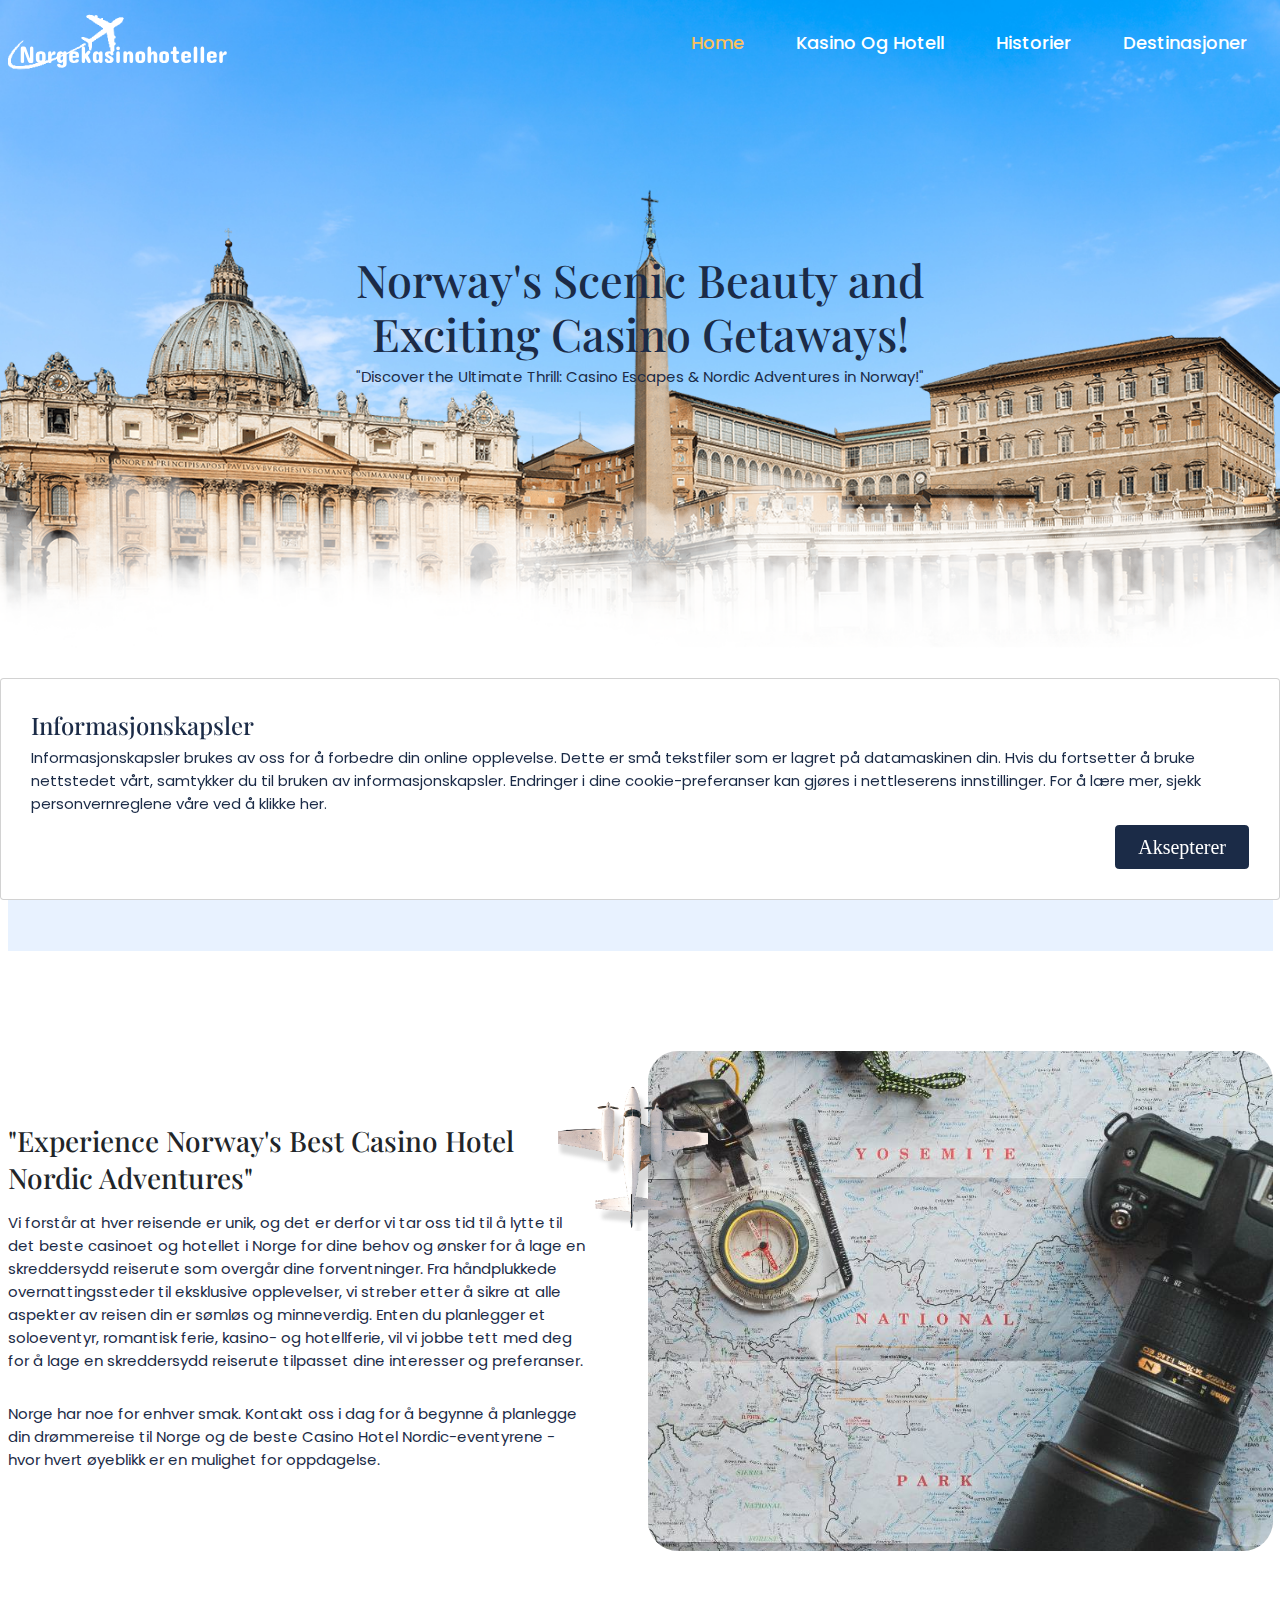
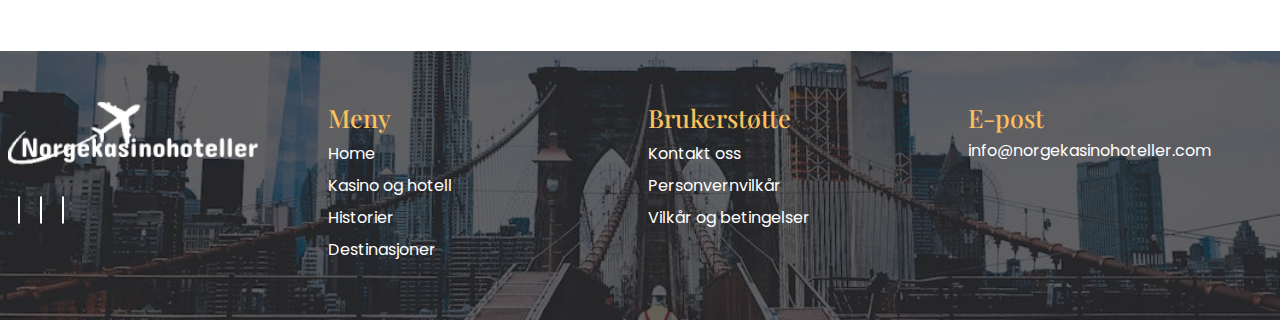
==== index.html @ 8694ae45 "update" ====
<!doctype html>
<html lang="en">

<head>
  <meta charset="utf-8">
  <meta name="viewport" content="width=device-width, initial-scale=1">
  <link rel="stylesheet" href="https://cdnjs.cloudflare.com/ajax/libs/font-awesome/6.4.0/css/all.min.css"
    integrity="sha512-iecdLmaskl7CVkqkXNQ/ZH/XLlvWZOJyj7Yy7tcenmpD1ypASozpmT/E0iPtmFIB46ZmdtAc9eNBvH0H/ZpiBw=="
    crossorigin="anonymous" referrerpolicy="no-referrer" />
  <link href="https://fonts.googleapis.com/css2?family=Playfair+Display:ital,wght@0,400..900;1,400..900&display=swap"
    rel="stylesheet">
  <link rel="preconnect" href="https://fonts.gstatic.com" crossorigin>
  <link
    href="https://fonts.googleapis.com/css2?family=Poppins:ital,wght@0,100;0,200;0,300;0,400;0,500;0,600;0,700;0,800;0,900;1,100;1,200;1,300;1,400;1,500;1,600;1,700;1,800;1,900&display=swap"
    rel="stylesheet">
  <link rel="stylesheet" href="css/bootstrap.css">
  <link rel="stylesheet" href="css/style.css">
  <link rel="stylesheet" href="css/responsive.css">
  <link rel="icon" href="images/favicon.png" type="image/x-icon">
  <title>Home</title>
</head>

<body>
  <!-- site-header start -->
  <header class="site-header">
    <div class="container">

      <div class="site-logo">
        <a href="index.html"><img src="images/header-logo.png" alt="site-logo" class="desk-logo"></a>
        <a href="index.html"><img src="images/header-logo1.png" alt="header-logo1" class="sticklogo"></a>
      </div>

      <nav class="site-nav">
        <ul>
          <li><a href="index.html" class=" menu active">Home</a></li>
          <li><a href="casino-hotel.html">Kasino og hotell</a></li>
          <li><a href="stories.html">Historier</a></li>
          <li><a href="destinations.html">Destinasjoner </a></li>
          <li class="closed-menu">
            <a href="#">×</a>
          </li>
        </ul>
      </nav>


      <div class="menu-toggle">
        <div class="bar-1"></div>
        <div class="bar-2"></div>
        <div class="bar-3"></div>
      </div>


    </div>
  </header>
  <!-- site header end -->

  <!-- site banner start -->
  <div class="homebanner banner">
    <div class="container">
      <div class="row">
        <div class="col-12">
          <div class="bannertitle">
            <h1>Norway's Scenic Beauty and Exciting Casino Getaways!</h1>
            <p>"Discover the Ultimate Thrill: Casino Escapes & Nordic Adventures in Norway!"</p>
          </div>
        </div>
      </div>
    </div>
  </div>
  <!-- site banner end -->


  <!-- site hometext start -->
  <div class="hometext">
    <div class="container">
      <div class="row">
        <div class="col-12">
          <div class="hometext-shadow">
            <h3>Beste kasinoer og hotellferier i Norge </h3>
            <p>Hos Norgekasinohoteller.com er vi glade for å ønske deg velkommen til en uforglemmelig reise gjennom det
              fantastiske landskapet, rike kulturen, spennende casino- og hotellopplevelsene som venter deg i Norge. Som
              ditt dedikerte reisebyrå spesialiserer vi oss på å skape personlige og oppslukende reiser som fanger
              essensen av denne fantastiske skandinaviske perlen. </p>
          </div>
        </div>
      </div>
    </div>
  </div>
  <!-- site hometext end -->


  <!-- site homecontent start -->
  <div class="homecontent">
    <div class="container">
      <div class="row flex-wrap-reverse">
        <div class="col-lg-6 col-ms-6 col-sm-12">
          <div class="homecontent-para">
            <h3 class="mb-4">"Experience Norway's Best Casino Hotel Nordic Adventures"</h3>
            <p class="mb-5">Vi forstår at hver reisende er unik, og det er derfor vi tar oss tid til å lytte til det
              beste casinoet og hotellet i Norge for dine behov og ønsker for å lage en skreddersydd reiserute som
              overgår dine forventninger. Fra håndplukkede overnattingssteder til eksklusive opplevelser, vi streber
              etter å sikre at alle aspekter av reisen din er sømløs og minneverdig. Enten du planlegger et soloeventyr,
              romantisk ferie, kasino- og hotellferie, vil vi jobbe tett med deg for å lage en skreddersydd reiserute
              tilpasset dine interesser og preferanser.
            </p>
            <p>Norge har noe for enhver smak. Kontakt oss i dag for å begynne å planlegge din drømmereise til Norge og
              de beste Casino Hotel Nordic-eventyrene - hvor hvert øyeblikk er en mulighet for oppdagelse. </p>
          </div>
        </div>
        <div class="col-lg-6 col-ms-6 col-sm-12">
          <div class="homecontent-picture">
            <img src="images/homecontent-img.jpg" alt="homecontent-img" class="img-fluid">
            <img src="images/aeroplane.png" alt="aeroplane" class="img-fluid aeroplane">
          </div>
        </div>
      </div>
    </div>
  </div>
  <!-- site homecontent end -->

  <!-- site footer start -->
  <div class="footer">
    <div class="container">
      <div class="row">
        <div class="col-lg-3 col-md-3 col-sm-12">
          <div class="footer-logo">
            <a href="index.html"><img src="images/footer-logo.png" alt="footerlogo" class="img-fluid"></a>
          </div>
          <div class="social-signals">
            <i class="fa-brands fa-facebook-f"></i>
            <i class="fa-brands fa-instagram"></i>
            <i class="fa-brands fa-twitter"></i>
          </div>
        </div>
        <div class="col-lg-3 col-md-3 col-sm-12">
          <div class="footer-links">
            <h3>Meny</h3>
            <ul>
              <li><a href="index.html">Home</a></li>
              <li><a href="casino-hotel.html">Kasino og hotell</a></li>
              <li><a href="stories.html">Historier</a></li>
              <li><a href="destinations.html">Destinasjoner </a></li>
            </ul>
          </div>
        </div>
        <div class="col-lg-3 col-md-3 col-sm-12">
          <div class="footer-links">
            <h3>Brukerstøtte</h3>
            <ul>
              <li><a href="contact-us.html">Kontakt oss</a></li>
              <li><a href="privacy-policy.html">Personvernvilkår</a></li>
              <li><a href="terms-conditions.html">Vilkår og betingelser</a></li>
            </ul>
          </div>
        </div>
        <div class="col-lg-3 col-md-3 col-sm-12">
          <div class="footer-adresse">
            <h3>E-post</h3>
            <div class="footer-mails">
              <div class="mails-names">
                <i aria-hidden="true" class="fas fa-envelope"></i><a href="mailto:norgekasinohoteller.com">
                  info@norgekasinohoteller.com</a>
              </div>
            </div>
          </div>
        </div>
      </div>
    </div>
  </div>
  <!-- site footer end -->

   <!--cookies start -->
<div class="card cookie-alert show">
  <div class="card-body p-5">
    <h4>Informasjonskapsler </h4>
    <p>Informasjonskapsler brukes av oss for å forbedre din online opplevelse. Dette er små tekstfiler som er lagret på datamaskinen din. Hvis du fortsetter å bruke nettstedet vårt, samtykker du til bruken av informasjonskapsler. Endringer i dine cookie-preferanser kan gjøres i nettleserens innstillinger. For å lære mer, sjekk personvernreglene våre ved å klikke her.</p>
      <div class="btn-toolbar justify-content-end">
          <a href="#" class="btn btn-primary accept-cookies">Aksepterer</a>
      </div>
  </div>
</div>
<!--cookies end -->

  <script src="js/bootstrap.js"></script>
  <script src="js/jquery.js"></script>
  <script src="js/owl.carousel.js"></script>


  <script>
    $(document).ready(function () {
      $(".menu-toggle").click(function () {
        $("body").addClass("toggle");
      });
    });

    $(document).ready(function () {
      $(".closed-menu").click(function () {
        $("body").removeClass("toggle");
      });
    });
  </script>

  <script>
    $(document).ready(function () {
      $(window).scroll(function () {
        var header = $("header");
        header.toggleClass("sticky", $(window).scrollTop() > 0);
      });
    });
  </script>



<script>
  (function () {
    "use strict";
 
    var cookieAlert = document.querySelector(".cookie-alert");
    var acceptCookies = document.querySelector(".accept-cookies");
 
    cookieAlert.offsetHeight; // Force browser to trigger reflow (https://stackoverflow.com/a/39451131)
 
    if (!getCookie("acceptCookies")) {
        cookieAlert.classList.add("show");
    }
 
    acceptCookies.addEventListener("click", function () {
        setCookie("acceptCookies", true, 60);
        cookieAlert.classList.remove("show");
    });
 })();
 
 // Cookie functions stolen from w3schools
 function setCookie(cname, cvalue, exdays) {
    var d = new Date();
    d.setTime(d.getTime() + (exdays * 24 * 60 * 60 * 1000));
    var expires = "expires=" + d.toUTCString();
    document.cookie = cname + "=" + cvalue + ";" + expires + ";path=/";
 }
 
 function getCookie(cname) {
    var name = cname + "=";
    var decodedCookie = decodeURIComponent(document.cookie);
    var ca = decodedCookie.split(';');
    for (var i = 0; i < ca.length; i++) {
        var c = ca[i];
        while (c.charAt(0) === ' ') {
            c = c.substring(1);
        }
        if (c.indexOf(name) === 0) {
            return c.substring(name.length, c.length);
        }
    }
    return "";
 }
      </script>


</body>

</html>
---- css/style.css ----
/*global start*/
li {
  list-style: none;
}

a,
button {
  font-family: "Poppins", sans-serif;
}

.primary-btn a {
  background: #1b2b47;
  display: inline-block;
  padding: 9px 35px;
  color: #fff;
  font-size: 16px;
  font-family: "Playfair Display";
  border-radius: 5px;
  border: 1px solid #1b2b47;
  position: relative;
}
.primary-btn a:hover {
  background-color: transparent;
  color: #1b2b47;
  font-weight: 500;
  filter: brightness(0) saturate(100%) invert(16%) sepia(19%) saturate(1427%) hue-rotate(179deg) brightness(95%) contrast(98%);
}
.primary-btn a::before {
  content: "";
  position: absolute;
  background: url(../images/arrow-right.png);
  background-repeat: no-repeat;
  background-size: cover;
  background-position: center;
  filter: invert(1);
  height: 20px;
  width: 20px;
  left: auto;
  right: 12px;
  top: 13px;
}

.banner {
  height: 450px;
  background-repeat: no-repeat;
  background-position: center;
  background-size: cover;
  object-fit: cover;
}

.banner::after {
  content: "";
  position: absolute;
  inset: 0;
  background: rgba(0, 0, 0, 0.44);
  z-index: 0;
  height: 450px;
}

.bannertitle {
  z-index: 1;
  position: absolute;
  transform: translate(-50%, -50%);
  left: 50%;
  top: 50%;
  text-align: center;
}

p {
  font-size: 15px;
  font-weight: 400;
  line-height: normal;
  color: #1b2b47;
  font-family: "Poppins", sans-serif;
}

h1 {
  font-size: 45px;
  font-weight: 500;
  color: #fff;
  font-family: "Playfair Display";
}
@media screen and (max-width: 992px) {
  h1 {
    font-size: 35px;
  }
}
@media screen and (max-width: 768px) {
  h1 {
    font-size: 27px;
  }
}
@media screen and (max-width: 575px) {
  h1 {
    font-size: 25px;
  }
}

h2 {
  font-size: 35px;
  line-height: normal;
  font-weight: 500;
  font-family: "Playfair Display";
}

h3 {
  font-size: 28px;
  line-height: normal;
  font-weight: 500;
  font-family: "Playfair Display";
}
@media screen and (max-width: 575px) {
  h3 {
    font-size: 21px;
  }
}

h4 {
  font-size: 24px;
  line-height: normal;
  font-weight: 500;
  font-family: "Playfair Display";
  color: #1b2b47;
}

* {
  box-sizing: border-box;
}

body {
  margin: 0;
  padding: 0;
  overflow-x: hidden;
  font-size: 1.6rem;
  font-family: "Roboto Slab", serif;
}

ul {
  margin: 0;
  padding: 0;
  list-style-type: none;
}

li {
  font-family: "Poppins";
}

img {
  width: 100%;
}

a {
  text-decoration: none;
  color: inherit;
}

a:focus {
  color: inherit;
}

html {
  font-size: 62.5%;
}

.container {
  max-width: 1280px;
  margin: 0 auto;
  width: 100%;
}

/*global end*/
/*header start*/
header.site-header {
  background: transparent;
  font-size: 18px;
  padding: 14px 0;
  font-weight: 700;
  text-transform: capitalize;
  color: #000000;
  position: absolute;
  top: 0;
  left: 0;
  right: 0;
  z-index: 999;
  width: 100%;
  transition: 0.3s;
}

header.site-header.sticky {
  background: white;
  padding: 10px 0;
  position: fixed;
}

.site-header .site-nav ul li a.active {
  color: #fcc05d;
}

.site-logo img {
  width: 100%;
  max-width: 300px;
}

img.sticklogo {
  display: none;
}

.sticky img.sticklogo {
  display: block !important;
}

.sticky img.desk-logo {
  display: none;
}

.site-nav a {
  padding: 8px 26px !important;
  display: inline-block;
  font-weight: 500;
  color: #fff;
}
.site-nav a:hover {
  color: #fcc05d;
}

.sticky .site-nav a {
  color: #1b2b47;
}

.site-header {
  padding: 10px 0;
}

.site-header .container {
  display: flex;
  justify-content: start;
  align-items: center;
}

.headerflex {
  display: flex;
  justify-content: start;
  align-items: center;
  gap: 70px;
}

nav.site-nav {
  max-width: 100%;
  margin-left: auto;
}

.site-nav ul {
  display: flex;
  align-items: center;
}

.closed-menu {
  display: none;
}

.menu-toggle {
  display: none !important;
}

/*header end*/
/*footer-css-start*/
.footer {
  background: url(../images/footerbg.jpg);
  background-repeat: no-repeat;
  background-size: cover;
  background-position: center;
  position: relative;
  z-index: 2;
  padding: 50px 0;
}
.footer::after {
  position: absolute;
  inset: 0;
  background: rgba(30, 33, 36, 0.69);
  content: "";
  z-index: -1;
}
.footer-logo img {
  max-width: 250px;
}
.footer-links h2 {
  color: #fcc05d;
}
.footer-links h3 {
  color: #fcc05d;
  font-size: 25px;
}
.footer-links li {
  margin: 8px 0;
}
.footer-links a {
  color: #fff;
}
.footer-links a:hover {
  color: #fcc05d;
}
.footer-adresse h2 {
  color: #fcc05d;
}
.footer-adresse h3 {
  color: #fcc05d;
  font-size: 25px;
}
.footer-adresse p {
  color: #fcc05d;
}
.footer-mails a,
.footer-mails i {
  color: #fff;
}

.social-signals {
  padding: 25px 0;
}
.social-signals i {
  color: #fff;
  font-size: 24px;
  text-align: center;
  line-height: 40px;
  margin: 0 10px;
  border: 1px solid #fff;
  border-radius: 30px;
  height: 40px;
  width: 40px;
  transition: 0.3s linear;
}
.social-signals i:hover {
  transform: translateY(-10px);
  color: #fcc05d;
}

/*footer-css-end*/
/*cookie start*/
.cookie-alert {
  position: fixed;
  bottom: 0;
  right: 0;
  width: 100%;
  margin: 0 !important;
  z-index: 999;
  opacity: 0;
  transform: translateY(100%);
  transition: all 500ms ease-out;
  left: 0;
}

.cookie-alert.show {
  opacity: 1;
  transform: translateY(0%);
  transition-delay: 1000ms;
}

a.btn.btn-primary.accept-cookies {
  background: #1b2b47;
  padding: 6px 22px;
  font-size: 20px;
  border: 1px solid #1b2b47;
  color: #fff;
}
a.btn.btn-primary.accept-cookies:hover {
  background-color: transparent;
  color: #1b2b47;
}

/*cookie end*/
/*Contact-css-start*/
.contactbanner.banner {
  background-image: url(../images/contactbanner.webp);
  position: relative;
}
.contactbanner.banner::after {
  display: none;
}

.contacttext {
  padding: 50px 0;
}
.contacttext span {
  color: #fcc05d;
  font-size: 19px;
  font-weight: 600;
}

/*Contact-css-end*/
/*privacy-policy start*/
.privacy__section.banner {
  background-image: url(../images/privacybanner.webp);
  text-align: center;
  position: relative;
}

.privacy-policy {
  padding: 40px 0;
}
.privacy-policy .content-wrap li {
  font-size: 15px;
  font-weight: 400;
  line-height: normal;
  color: #0C0B0B;
}

.terms {
  padding: 40px 0;
}
.terms .content-wrap li {
  font-size: 16px;
  font-weight: 400;
  line-height: normal;
  color: #0C0B0B;
}

.content-wrap h4 {
  color: #fcc05d;
  font-size: 25px;
  margin-bottom: 0;
}
.content-wrap p {
  font-size: 15px;
  padding-bottom: 15px;
}

/*privacy-policy end*/
/*terms-conditon start*/
.terms__section.banner {
  background-image: url(../images/termsbanner.webp);
  text-align: center;
  position: relative;
}

/*terms-conditon-end/


/*homebanner-css-start*/
.homebanner.banner {
  background-image: url(../images/homebanner.png);
  height: 650px;
  position: relative;
}
.homebanner.banner::after {
  content: none;
}
.homebanner.banner h1 {
  color: #1b2b47;
}

.hometext {
  background-color: #fff;
  padding: 50px 0;
}
.hometext-shadow {
  background-color: rgba(64, 146, 255, 0.1215686275);
  padding: 70px 34px;
}
.hometext-shadow p {
  position: relative;
  margin-bottom: 0;
}
.hometext-shadow p::before {
  position: absolute;
  content: "";
  width: 4px;
  height: 100%;
  background-color: #fcc05d;
  left: -15px;
  right: auto;
  bottom: 0;
}

.homecontent {
  padding: 50px 0 100px 0;
}
.homecontent-picture {
  position: relative;
}
.homecontent-picture img {
  height: 500px;
  border-radius: 30px;
  object-fit: cover;
}
.homecontent-para {
  display: flex;
  flex-direction: column;
  justify-content: center;
  height: 100%;
  margin-right: 45px;
}

img.img-fluid.aeroplane {
  max-width: 150px;
  max-height: 150px;
  width: 100%;
  position: absolute;
  left: -90px;
  top: 6%;
}

/*homebanner-css-end*/
/*casinohotel-css-start*/
.casinohotel.banner {
  background-image: url(../images/casinhotel-banner.jpg);
  position: relative;
}
.casinohotel.banner h1 {
  color: #fff;
}

.casinohotel {
  position: relative;
}
.casinohotel-card {
  display: grid;
  grid-template-columns: 1fr 1fr;
  gap: 40px;
  place-items: center;
  width: 100%;
}
.casinohotel-card img {
  border-radius: 18px;
  height: 100%;
  object-fit: cover;
}
.casinohotel-card h4 {
  padding: 20px 0 0 0;
}

.casinohotel-main .row {
  background: rgba(64, 146, 255, 0.1215686275);
  row-gap: 24px;
  padding: 20px;
  margin: 20px 0;
}

/*casinohotel-css-end*/
/*stories-css-start*/
.storiesbanner.banner {
  background-image: url(../images/storiesbanner.jpg);
  position: relative;
}
.storiesbanner.banner h1 {
  color: #fff;
}

section.cuisine__main {
  padding: 0 0 50px 0;
}

.cuisine__main .row.cuisine {
  row-gap: 40px;
}

.row.cuisine {
  margin: 30px 0;
}
.row.cuisine:last-of-type {
  margin-bottom: 0;
}

.row.space {
  padding-top: 20px;
}

.cuisine__text {
  padding: 50px 0;
  text-align: justify;
}
.cuisine__picture {
  position: relative;
}
.cuisine__picture img {
  height: 416px;
  object-fit: cover;
}
.cuisine__picture::after {
  position: absolute;
  inset: 0;
  background: rgba(0, 0, 0, 0.71);
  height: 100%;
  width: 100%;
  content: "";
}
.cuisine__body {
  position: relative;
  overflow: hidden;
}
.cuisine__part {
  position: absolute;
  width: 100%;
  inset: 0;
  display: flex;
  flex-direction: column;
  justify-content: center;
  height: 100%;
  padding-left: 20px;
}
.cuisine__part p {
  color: #fff;
  margin: 20px 0;
  width: 100%;
  font-size: 15px;
}
.cuisine__part h3 {
  font-weight: 600;
}
.cuisine__part h4 {
  color: #fcc05d;
  font-size: 25px;
  margin-bottom: 0;
}

.row.cuisine-space {
  margin-top: 30px;
}

.cuisine__body {
  transition: all 0.3s linear;
}

.cuisine__body:hover .cuisine__picture img {
  transform: scale(1.5);
}

.cuisine__picture img {
  height: 416px;
  object-fit: cover;
  transition: all 0.3s linear;
}

.cuisine__picture {
  overflow: hidden;
}

.culture-picture img {
  height: 670px;
  object-fit: cover;
}
.culture-text {
  display: flex;
  flex-direction: column;
  justify-content: center;
  height: 100%;
}
.culture-text p {
  border-bottom: 1px solid #cfcbcb;
}

/*stories-css-end*/
/*destination-css-start*/
.destinationbanner.banner {
  background-image: url(../images/destinationbanner.avif);
  position: relative;
}
.destinationbanner.banner h1 {
  color: #fff;
}

/*destination-css-end*/


/*# sourceMappingURL=style.css.map */
---- css/responsive.css ----
li {
  list-style: none;
}

a,
button {
  font-family: "Poppins", sans-serif;
}

.primary-btn a {
  background: #1b2b47;
  display: inline-block;
  padding: 9px 35px;
  color: #fff;
  font-size: 16px;
  font-family: "Playfair Display";
  border-radius: 5px;
  border: 1px solid #1b2b47;
  position: relative;
}
.primary-btn a:hover {
  background-color: transparent;
  color: #1b2b47;
  font-weight: 500;
  filter: brightness(0) saturate(100%) invert(16%) sepia(19%) saturate(1427%) hue-rotate(179deg) brightness(95%) contrast(98%);
}
.primary-btn a::before {
  content: "";
  position: absolute;
  background: url(../images/arrow-right.png);
  background-repeat: no-repeat;
  background-size: cover;
  background-position: center;
  filter: invert(1);
  height: 20px;
  width: 20px;
  left: auto;
  right: 12px;
  top: 13px;
}

.banner {
  height: 450px;
  background-repeat: no-repeat;
  background-position: center;
  background-size: cover;
  object-fit: cover;
}

.banner::after {
  content: "";
  position: absolute;
  inset: 0;
  background: rgba(0, 0, 0, 0.44);
  z-index: 0;
  height: 450px;
}

.bannertitle {
  z-index: 1;
  position: absolute;
  transform: translate(-50%, -50%);
  left: 50%;
  top: 50%;
  text-align: center;
}

p {
  font-size: 15px;
  font-weight: 400;
  line-height: normal;
  color: #1b2b47;
  font-family: "Poppins", sans-serif;
}

h1 {
  font-size: 45px;
  font-weight: 500;
  color: #fff;
  font-family: "Playfair Display";
}
@media screen and (max-width: 992px) {
  h1 {
    font-size: 35px;
  }
}
@media screen and (max-width: 768px) {
  h1 {
    font-size: 27px;
  }
}
@media screen and (max-width: 575px) {
  h1 {
    font-size: 25px;
  }
}

h2 {
  font-size: 35px;
  line-height: normal;
  font-weight: 500;
  font-family: "Playfair Display";
}

h3 {
  font-size: 28px;
  line-height: normal;
  font-weight: 500;
  font-family: "Playfair Display";
}
@media screen and (max-width: 575px) {
  h3 {
    font-size: 21px;
  }
}

h4 {
  font-size: 24px;
  line-height: normal;
  font-weight: 500;
  font-family: "Playfair Display";
  color: #1b2b47;
}

/*media queries start*/
@media screen and (max-width: 1199px) {
  .container {
    padding: 0 20px;
  }
  .site-logo img {
    max-width: 180px;
  }
  .site-nav a {
    display: inline-block;
  }
  .site-nav li {
    font-size: 16px;
  }
}
@media screen and (max-width: 1024px) {
  .site-nav a {
    display: inline-block;
    padding: 8px 9px;
  }
  .site-nav li {
    font-size: 15px;
  }
}
@media screen and (max-width: 991px) {
  /*header start*/
  .site-nav {
    position: fixed;
    top: 0;
    left: 0;
    right: 0;
    bottom: 0;
    width: 300px;
    background: #1b2b47;
    transition: 0.4s cubic-bezier(0, 0, 0.13, 0.61);
    transform: translateX(-100%);
  }
  .sticky .site-nav {
    background: #ffffff;
    max-width: unset;
    margin: unset;
  }
  .site-nav ul {
    display: block;
    padding: 75px 60px 0;
    display: inline-block !important;
  }
  .menu-toggle {
    display: block !important;
    cursor: pointer;
  }
  .closed-menu {
    font-size: 40px;
    color: #fff;
    position: absolute;
    top: -5px;
    right: 15px;
    display: inline-block;
  }
  .closed-menu a:hover {
    color: #fff;
  }
  .closed-menu {
    display: block;
  }
  .toggle .site-nav {
    transform: translateX(0);
  }
  .closed-menu {
    display: block;
  }
  .site-header {
    padding: 20px 0;
    background-color: transparent;
    position: fixed;
    top: 0;
    left: 0;
    right: 0;
    width: 100%;
    z-index: 9999999;
    transition: all 0.5s linear;
  }
  .site-header .container {
    display: flex;
    flex-wrap: wrap;
    justify-content: space-between;
    align-items: center;
  }
  .site-logo img {
    max-width: 20rem;
  }
  .site-nav ul {
    display: block !important;
    flex-wrap: wrap;
    padding: 20px;
  }
  .site-nav li a {
    font-size: 17px;
    display: inline-block;
    padding: 0.8rem 2rem;
    text-transform: capitalize;
    color: #fff;
    position: relative;
    white-space: nowrap;
  }
  .site-nav li a:hover::after {
    width: 100%;
    transition: all 0.3s linear;
  }
  .site-nav .closed-menu a {
    font-size: 45px;
  }
  .menu-toggle .bar-1,
  .bar-2,
  .bar-3 {
    width: 2.5rem;
    height: 2px;
    background-color: #fcc05d;
    margin: 0.6rem 0;
    transition: all 0.3s linear;
    display: block;
  }
  ul.dropdown-content {
    position: absolute;
    width: 250px;
    background: transparent;
    top: 100%;
    left: 0;
    background: #fff;
    display: none;
  }
  .dropdown:hover .dropdown-content {
    display: block;
  }
  .bar-2 {
    width: 30px;
  }
  .bd-header-top__meta span {
    display: block;
    color: #fff;
    font-size: 16px;
    line-height: 32px;
    font-weight: 400;
  }
  .bd-header-top__meta a {
    display: block;
    color: #fff;
    font-size: 16px;
    line-height: 32px;
    font-weight: 600;
    opacity: 0.7;
  }
  nav.site-nav {
    max-width: unset;
    margin: unset;
  }
  .homecontent {
    padding: 50px 0;
  }
  img.img-fluid.aeroplane {
    left: 81%;
    top: 80%;
  }
  .homecontent-para {
    margin-right: 0;
  }
  .casinohotel-card {
    display: grid;
    grid-template-columns: 1fr;
    gap: 0;
    place-items: center;
    width: 100%;
  }
}
@media screen and (max-width: 767px) {
  img.img-fluid.aeroplane {
    left: 77%;
    top: 85%;
  }
  img.img-fluid.aeroplane {
    left: 36%;
    top: 67%;
  }
}
@media screen and (max-width: 575px) {
  .site-nav {
    width: 100%;
  }
  .casinohotel-main .row {
    padding: 0;
    margin: 0;
  }
  .bannertitle {
    width: 100%;
  }
  .hometext-shadow p::before {
    display: none;
  }
  .hometext-shadow {
    padding: 70px 15px;
  }
  .homecontent-para p {
    text-align: justify;
  }
}


/*# sourceMappingURL=responsive.css.map */
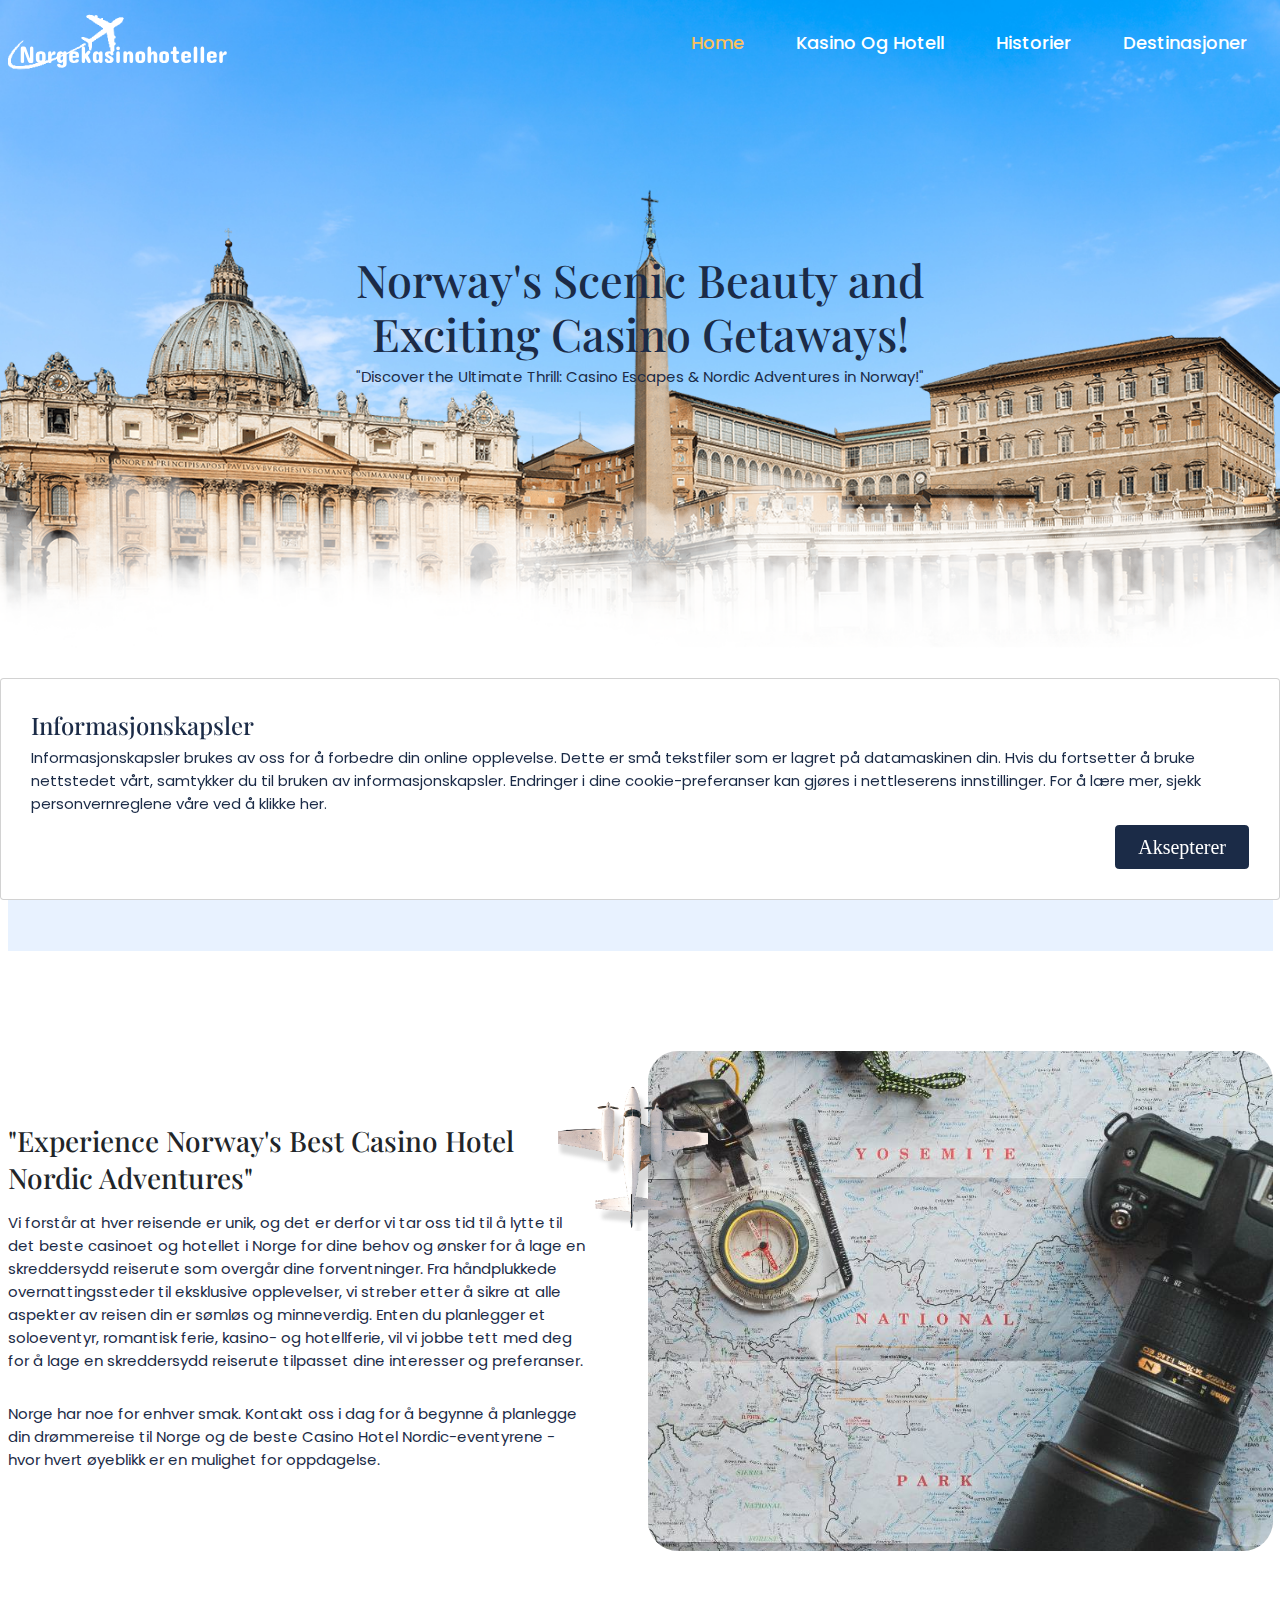
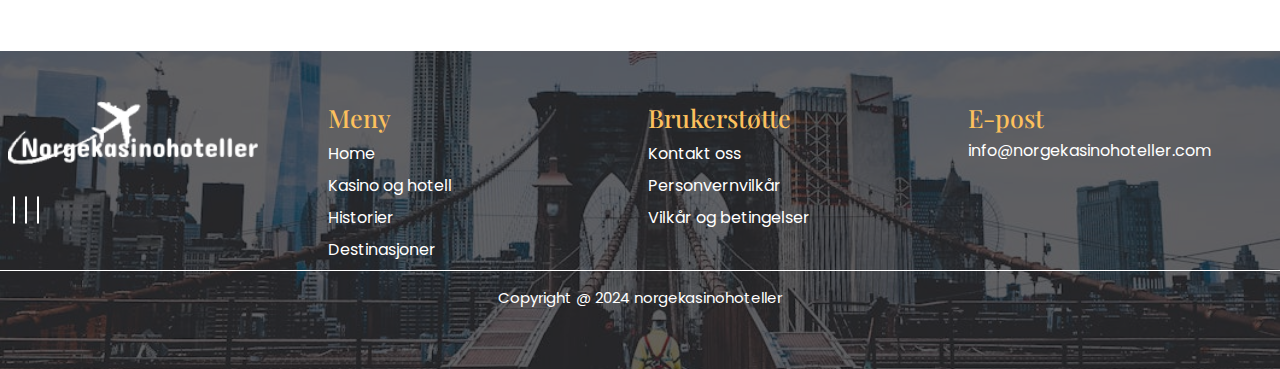
==== commit 66e904b5: "update" ====
--- a/index.html
+++ b/index.html
@@ -165,21 +165,27 @@
           </div>
         </div>
       </div>
+      <div class="row">
+        <p class="copyrighttext pt-4">Copyright @ 2024 norgekasinohoteller</p>
+      </div>
     </div>
   </div>
   <!-- site footer end -->
 
-   <!--cookies start -->
-<div class="card cookie-alert show">
-  <div class="card-body p-5">
-    <h4>Informasjonskapsler </h4>
-    <p>Informasjonskapsler brukes av oss for å forbedre din online opplevelse. Dette er små tekstfiler som er lagret på datamaskinen din. Hvis du fortsetter å bruke nettstedet vårt, samtykker du til bruken av informasjonskapsler. Endringer i dine cookie-preferanser kan gjøres i nettleserens innstillinger. For å lære mer, sjekk personvernreglene våre ved å klikke her.</p>
+  <!--cookies start -->
+  <div class="card cookie-alert show">
+    <div class="card-body p-5">
+      <h4>Informasjonskapsler </h4>
+      <p>Informasjonskapsler brukes av oss for å forbedre din online opplevelse. Dette er små tekstfiler som er lagret
+        på datamaskinen din. Hvis du fortsetter å bruke nettstedet vårt, samtykker du til bruken av informasjonskapsler.
+        Endringer i dine cookie-preferanser kan gjøres i nettleserens innstillinger. For å lære mer, sjekk
+        personvernreglene våre ved å klikke her.</p>
       <div class="btn-toolbar justify-content-end">
-          <a href="#" class="btn btn-primary accept-cookies">Aksepterer</a>
-      </div>
-  </div>
-</div>
-<!--cookies end -->
+        <a href="#" class="btn btn-primary accept-cookies">Aksepterer</a>
+      </div>
+    </div>
+  </div>
+  <!--cookies end -->
 
   <script src="js/bootstrap.js"></script>
   <script src="js/jquery.js"></script>
@@ -211,49 +217,49 @@
 
 
 
-<script>
-  (function () {
-    "use strict";
- 
-    var cookieAlert = document.querySelector(".cookie-alert");
-    var acceptCookies = document.querySelector(".accept-cookies");
- 
-    cookieAlert.offsetHeight; // Force browser to trigger reflow (https://stackoverflow.com/a/39451131)
- 
-    if (!getCookie("acceptCookies")) {
+  <script>
+    (function () {
+      "use strict";
+
+      var cookieAlert = document.querySelector(".cookie-alert");
+      var acceptCookies = document.querySelector(".accept-cookies");
+
+      cookieAlert.offsetHeight; // Force browser to trigger reflow (https://stackoverflow.com/a/39451131)
+
+      if (!getCookie("acceptCookies")) {
         cookieAlert.classList.add("show");
-    }
- 
-    acceptCookies.addEventListener("click", function () {
+      }
+
+      acceptCookies.addEventListener("click", function () {
         setCookie("acceptCookies", true, 60);
         cookieAlert.classList.remove("show");
-    });
- })();
- 
- // Cookie functions stolen from w3schools
- function setCookie(cname, cvalue, exdays) {
-    var d = new Date();
-    d.setTime(d.getTime() + (exdays * 24 * 60 * 60 * 1000));
-    var expires = "expires=" + d.toUTCString();
-    document.cookie = cname + "=" + cvalue + ";" + expires + ";path=/";
- }
- 
- function getCookie(cname) {
-    var name = cname + "=";
-    var decodedCookie = decodeURIComponent(document.cookie);
-    var ca = decodedCookie.split(';');
-    for (var i = 0; i < ca.length; i++) {
+      });
+    })();
+
+    // Cookie functions stolen from w3schools
+    function setCookie(cname, cvalue, exdays) {
+      var d = new Date();
+      d.setTime(d.getTime() + (exdays * 24 * 60 * 60 * 1000));
+      var expires = "expires=" + d.toUTCString();
+      document.cookie = cname + "=" + cvalue + ";" + expires + ";path=/";
+    }
+
+    function getCookie(cname) {
+      var name = cname + "=";
+      var decodedCookie = decodeURIComponent(document.cookie);
+      var ca = decodedCookie.split(';');
+      for (var i = 0; i < ca.length; i++) {
         var c = ca[i];
         while (c.charAt(0) === ' ') {
-            c = c.substring(1);
+          c = c.substring(1);
         }
         if (c.indexOf(name) === 0) {
-            return c.substring(name.length, c.length);
+          return c.substring(name.length, c.length);
         }
+      }
+      return "";
     }
-    return "";
- }
-      </script>
+  </script>
 
 
 </body>
--- a/css/style.css
+++ b/css/style.css
@@ -109,6 +109,11 @@
   font-weight: 500;
   font-family: "Playfair Display";
 }
+@media screen and (max-width: 992px) {
+  h3 {
+    font-size: 23px;
+  }
+}
 @media screen and (max-width: 575px) {
   h3 {
     font-size: 21px;
@@ -314,15 +319,22 @@
   color: #fff;
 }
 
+p.copyrighttext.pt-4 {
+  color: #fff;
+  text-align: center;
+  border-top: 1px solid;
+}
+
 .social-signals {
   padding: 25px 0;
+  cursor: pointer;
 }
 .social-signals i {
   color: #fff;
   font-size: 24px;
   text-align: center;
   line-height: 40px;
-  margin: 0 10px;
+  margin: 0 5px;
   border: 1px solid #fff;
   border-radius: 30px;
   height: 40px;
@@ -408,7 +420,7 @@
   padding: 40px 0;
 }
 .terms .content-wrap li {
-  font-size: 16px;
+  font-size: 15px;
   font-weight: 400;
   line-height: normal;
   color: #0C0B0B;
@@ -418,10 +430,10 @@
   color: #fcc05d;
   font-size: 25px;
   margin-bottom: 0;
+  font-weight: 600;
 }
 .content-wrap p {
   font-size: 15px;
-  padding-bottom: 15px;
 }
 
 /*privacy-policy end*/
@@ -530,7 +542,7 @@
 
 .casinohotel-main .row {
   background: rgba(64, 146, 255, 0.1215686275);
-  row-gap: 24px;
+  row-gap: 30px;
   padding: 20px;
   margin: 20px 0;
 }
@@ -644,8 +656,14 @@
   justify-content: center;
   height: 100%;
 }
-.culture-text p {
-  border-bottom: 1px solid #cfcbcb;
+.culture-text span {
+  color: #fcc05d;
+  margin-right: 10px;
+  font-weight: 500;
+  font-size: 17px;
+}
+.culture-content {
+  padding: 50px 0;
 }
 
 /*stories-css-end*/
@@ -658,6 +676,60 @@
   color: #fff;
 }
 
+.destinationcard {
+  padding-bottom: 50px;
+}
+.destinationcard h2 {
+  text-align: center;
+}
+
+.box.center {
+  display: flex;
+  flex-direction: column;
+  justify-content: center;
+  max-width: 500px;
+  margin: 0 auto;
+  margin-bottom: 25px;
+}
+
+.destinationcard .box {
+  position: relative;
+  box-shadow: 0 3px 10px rgba(0, 0, 0, 0.2);
+  padding: 20px;
+  height: 100%;
+}
+.destinationcard .box img {
+  height: 300px;
+  width: 100%;
+  object-fit: cover;
+  transition: all 0.3s ease;
+}
+.destinationcard .box img:hover {
+  opacity: 0.8;
+}
+
+.destinationcard .box .content-box {
+  transition: all 0.3s ease;
+  background-color: #fff;
+  margin: 0 auto;
+  border-radius: 8px;
+}
+.destinationcard .box .content-box h4 {
+  color: #fcc05d;
+  font-weight: 700;
+}
+.destinationcard .box .content-box p {
+  text-align: left;
+}
+.destinationcard .box .content-box span {
+  font-weight: 700;
+  font-size: 18px;
+}
+
+.col-sm-12.col-md-6.col-lg-6.outer {
+  margin-bottom: 25px;
+}
+
 /*destination-css-end*/
 
 
--- a/css/responsive.css
+++ b/css/responsive.css
@@ -108,6 +108,11 @@
   font-weight: 500;
   font-family: "Playfair Display";
 }
+@media screen and (max-width: 992px) {
+  h3 {
+    font-size: 23px;
+  }
+}
 @media screen and (max-width: 575px) {
   h3 {
     font-size: 21px;
@@ -144,6 +149,10 @@
   }
   .site-nav li {
     font-size: 15px;
+  }
+  .culture-picture img {
+    height: 720PX;
+    object-fit: cover;
   }
 }
 @media screen and (max-width: 991px) {
@@ -257,7 +266,7 @@
     display: block;
   }
   .bar-2 {
-    width: 30px;
+    width: 2.5rem;
   }
   .bd-header-top__meta span {
     display: block;
@@ -295,8 +304,25 @@
     place-items: center;
     width: 100%;
   }
+  .culture-text {
+    margin-top: 20px;
+  }
+  .culture-picture img {
+    height: 400px;
+  }
+  .footer-mails a,
+  .footer-mails i {
+    font-size: 12px;
+  }
 }
 @media screen and (max-width: 767px) {
+  .box.center {
+    display: unset;
+    max-width: 100%;
+    margin: 0 auto;
+    padding: 20px;
+    margin-bottom: 25px;
+  }
   img.img-fluid.aeroplane {
     left: 77%;
     top: 85%;
@@ -326,6 +352,9 @@
   .homecontent-para p {
     text-align: justify;
   }
+  .cuisine__part p {
+    font-size: 13px;
+  }
 }
 
 
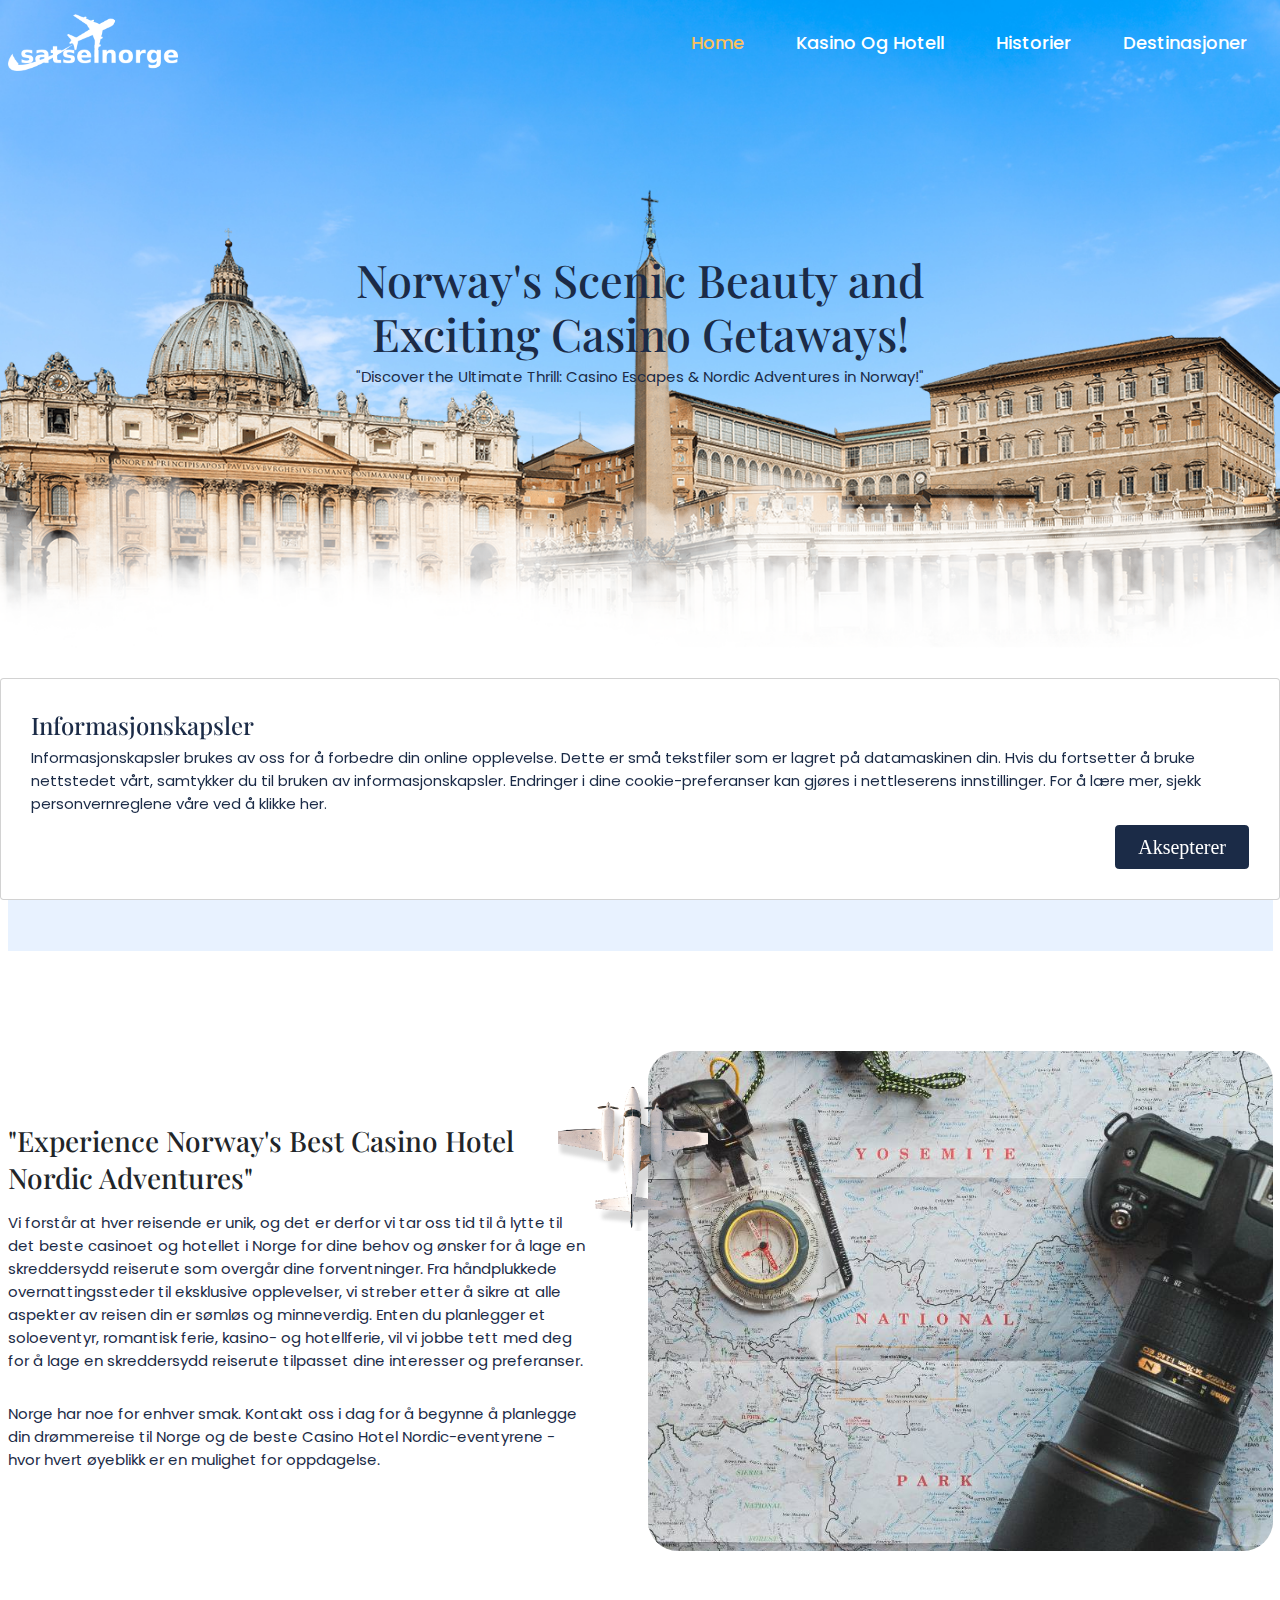
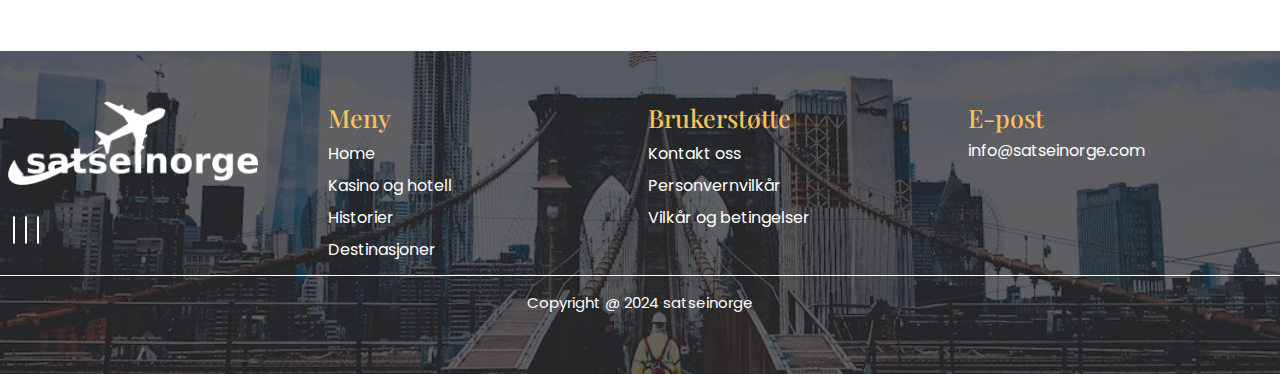
==== commit d42c9a14: "first commit" ====
--- a/index.html
+++ b/index.html
@@ -77,7 +77,7 @@
         <div class="col-12">
           <div class="hometext-shadow">
             <h3>Beste kasinoer og hotellferier i Norge </h3>
-            <p>Hos Norgekasinohoteller.com er vi glade for å ønske deg velkommen til en uforglemmelig reise gjennom det
+            <p>Hos satseinorge.com er vi glade for å ønske deg velkommen til en uforglemmelig reise gjennom det
               fantastiske landskapet, rike kulturen, spennende casino- og hotellopplevelsene som venter deg i Norge. Som
               ditt dedikerte reisebyrå spesialiserer vi oss på å skape personlige og oppslukende reiser som fanger
               essensen av denne fantastiske skandinaviske perlen. </p>
@@ -158,15 +158,15 @@
             <h3>E-post</h3>
             <div class="footer-mails">
               <div class="mails-names">
-                <i aria-hidden="true" class="fas fa-envelope"></i><a href="mailto:norgekasinohoteller.com">
-                  info@norgekasinohoteller.com</a>
+                <i aria-hidden="true" class="fas fa-envelope"></i><a href="mailto:satseinorge.com">
+                  info@satseinorge.com</a>
               </div>
             </div>
           </div>
         </div>
       </div>
       <div class="row">
-        <p class="copyrighttext pt-4">Copyright @ 2024 norgekasinohoteller</p>
+        <p class="copyrighttext pt-4">Copyright @ 2024 satseinorge</p>
       </div>
     </div>
   </div>
--- a/css/style.css
+++ b/css/style.css
@@ -203,7 +203,7 @@
 
 .site-logo img {
   width: 100%;
-  max-width: 300px;
+  max-width: 170px;
 }
 
 img.sticklogo {
